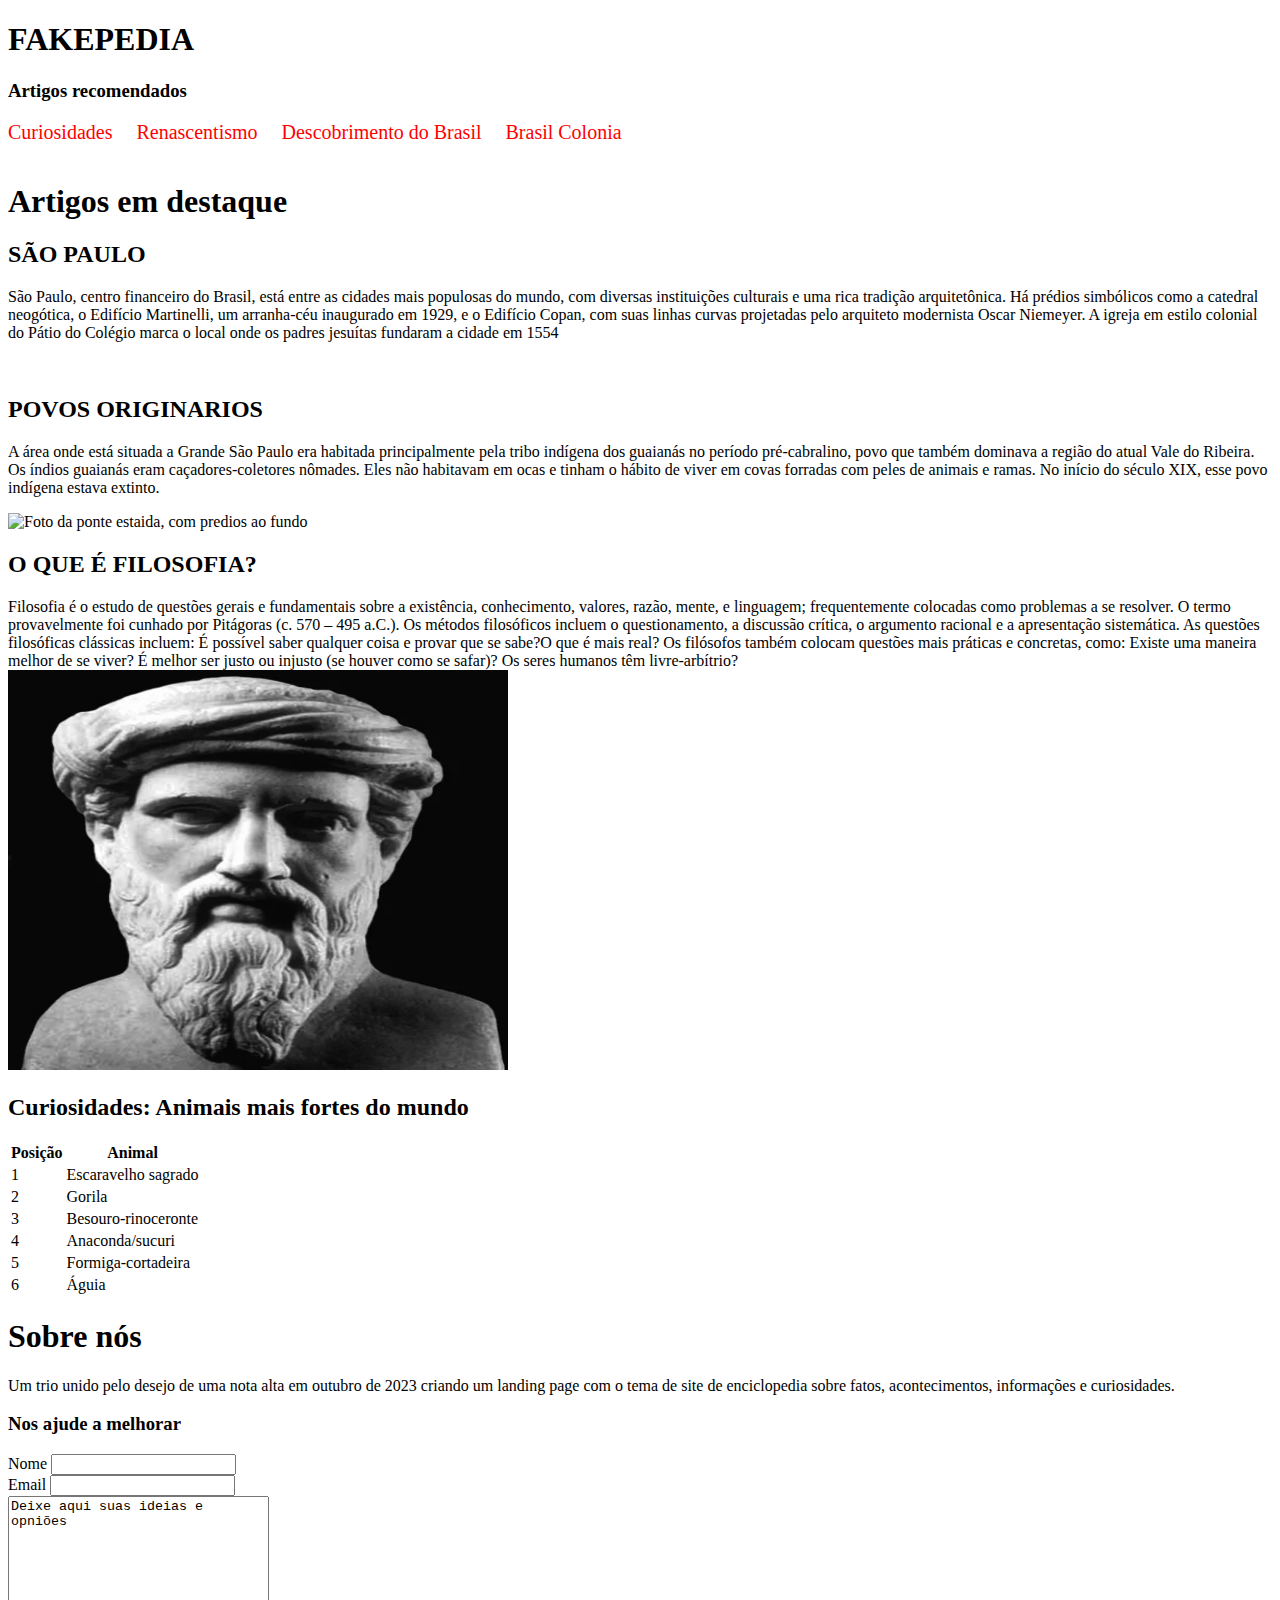
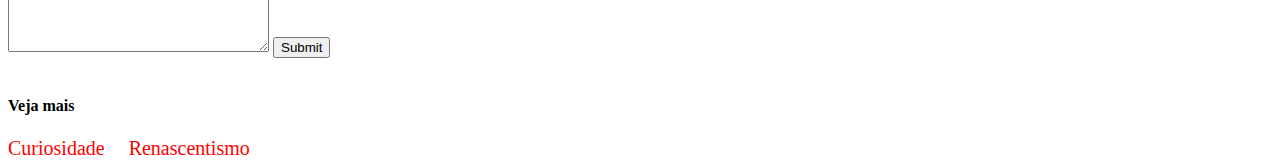
==== index.html @ 88d19edf "." ====
<!DOCTYPE html>
<html lang="pt-br">
<head>
    <meta charset="UTF-8">
    <meta name="viewport" content="width=device-width, initial-scale=1.0">
    <title>Fiki</title>
    <style>
        ul {
            list-style-type: none;
            margin: 0;
            padding: 0;
            background-color: none;
            text-align: left;
        }

        li {
            display: inline;
            margin-right: 20px;
        }

        a {
            color: rgb(255, 0, 0);
            text-decoration: none;
            font-size: 20px;
        }

        a:hover {
            text-decoration: underline;
        }
    </style>
</head>
<body>
    <div>
        <h1>FAKEPEDIA</h1>
        <h3>Artigos recomendados</h3>
        <ul>
            <li><a href="curiosidade.html">Curiosidades</a>
            <li><a href="historia.html">Renascentismo</a>
            <li><a href="historia_brasil.html">Descobrimento do Brasil</a>
            <li><a href="brasil_colonia.html">Brasil Colonia</a></li>
        </ul>
    </div> <br>

    <div>
        <main>
            <H1>Artigos em destaque </h1>
                <article><h2>SÃO PAULO</h2>
                <p>São Paulo, centro financeiro do Brasil, está entre as cidades mais populosas do mundo, com diversas instituições culturais e uma rica tradição arquitetônica. Há prédios simbólicos como a catedral neogótica, o Edifício Martinelli, um arranha-céu inaugurado em 1929, e o Edifício Copan, com suas linhas curvas projetadas pelo arquiteto modernista Oscar Niemeyer. A igreja em estilo colonial do Pátio do Colégio marca o local onde os padres jesuítas fundaram a cidade em 1554</p><br>
                <h2>POVOS ORIGINARIOS</h2>
                <p>A área onde está situada a Grande São Paulo era habitada principalmente pela tribo indígena dos guaianás no período pré-cabralino, povo que também dominava a região do atual Vale do Ribeira. Os índios guaianás eram caçadores-coletores nômades. Eles não habitavam em ocas e tinham o hábito de viver em covas forradas com peles de animais e ramas. No início do século XIX, esse povo indígena estava extinto.</p>
                <img src="Imagem/shutterstock_1474895630.jpg" alt="Foto da ponte estaida, com predios ao fundo" width="500px" height="400px">

                <h2>O QUE É FILOSOFIA?</h2>
                <P></P>Filosofia é o estudo de questões gerais e fundamentais sobre a existência, conhecimento, valores, razão, mente, e linguagem; frequentemente colocadas como problemas a se resolver. O termo provavelmente foi cunhado por Pitágoras (c. 570 – 495 a.C.). Os métodos filosóficos incluem o questionamento, a discussão crítica, o argumento racional e a apresentação sistemática. As questões filosóficas clássicas incluem: É possível saber qualquer coisa e provar que se sabe?O que é mais real? Os filósofos também colocam questões mais práticas e concretas, como: Existe uma maneira melhor de se viver? É melhor ser justo ou injusto (se houver como se safar)? Os seres humanos têm livre-arbítrio? <br>
                <img src="Imagem/pitagoras-l.webp" alt="Escultura de Pitágoras." width="500px" height="400px">
            </article>
        </main>
    </div>
    
    <div>
        <h2>Curiosidades: Animais mais fortes do mundo</h2>
    <table>
        <thead>
            <tr>
            <th>Posição </th>
            <th>Animal</th>
        </tr>
        </thead>
        <td>1</td>
        <td>Escaravelho sagrado</td>
        <tr>
            <td>2</td>
            <td>Gorila</td>
        </tr>
        <tr>
            <td>3</td>
            <td>Besouro-rinoceronte</td>
        </tr>
        <tr>
            <td>4</td>
            <td>Anaconda/sucuri</td>
        </tr>
        <tr>
            <td>5</td>
            <td>Formiga-cortadeira</td>
        </tr>
        <tr>
            <td>6</td>
            <td>Águia</td>
        </tr>
    </table>
</div>
    <div>
        

        <footer>
            <div>
                <h1>Sobre nós</h1>
                <p>Um trio unido pelo desejo de uma nota alta em outubro de 2023 criando um landing page com o tema de site de enciclopedia sobre fatos, acontecimentos, informações e curiosidades.</p>
        
            </div>
            <div>
            <h3>Nos ajude a melhorar</h3>
            <form action="#" method="post">
                <Label>Nome</Label>
                <input type="text" id="nome_completo" name="nome_completo" required> <br>

                <Label>Email</Label>
                <input type="email" id="email_op" name="email_op" required> <br>

                <textarea name="Nós ajude a melhorar" id="" cols="30" rows="10" required>Deixe aqui suas ideias e opniões</textarea>
                <input type="submit" id="submit" name="submit">
            </form><br>
            <h4>Veja mais</h4>
            <ul>
                <li><a href="curiosidade.html">Curiosidade</a></li>
                <li><a href="historia.html">Renascentismo</a></li>
            </ul>
        </div>
            
        </footer>
    </div>
</body>
</html>
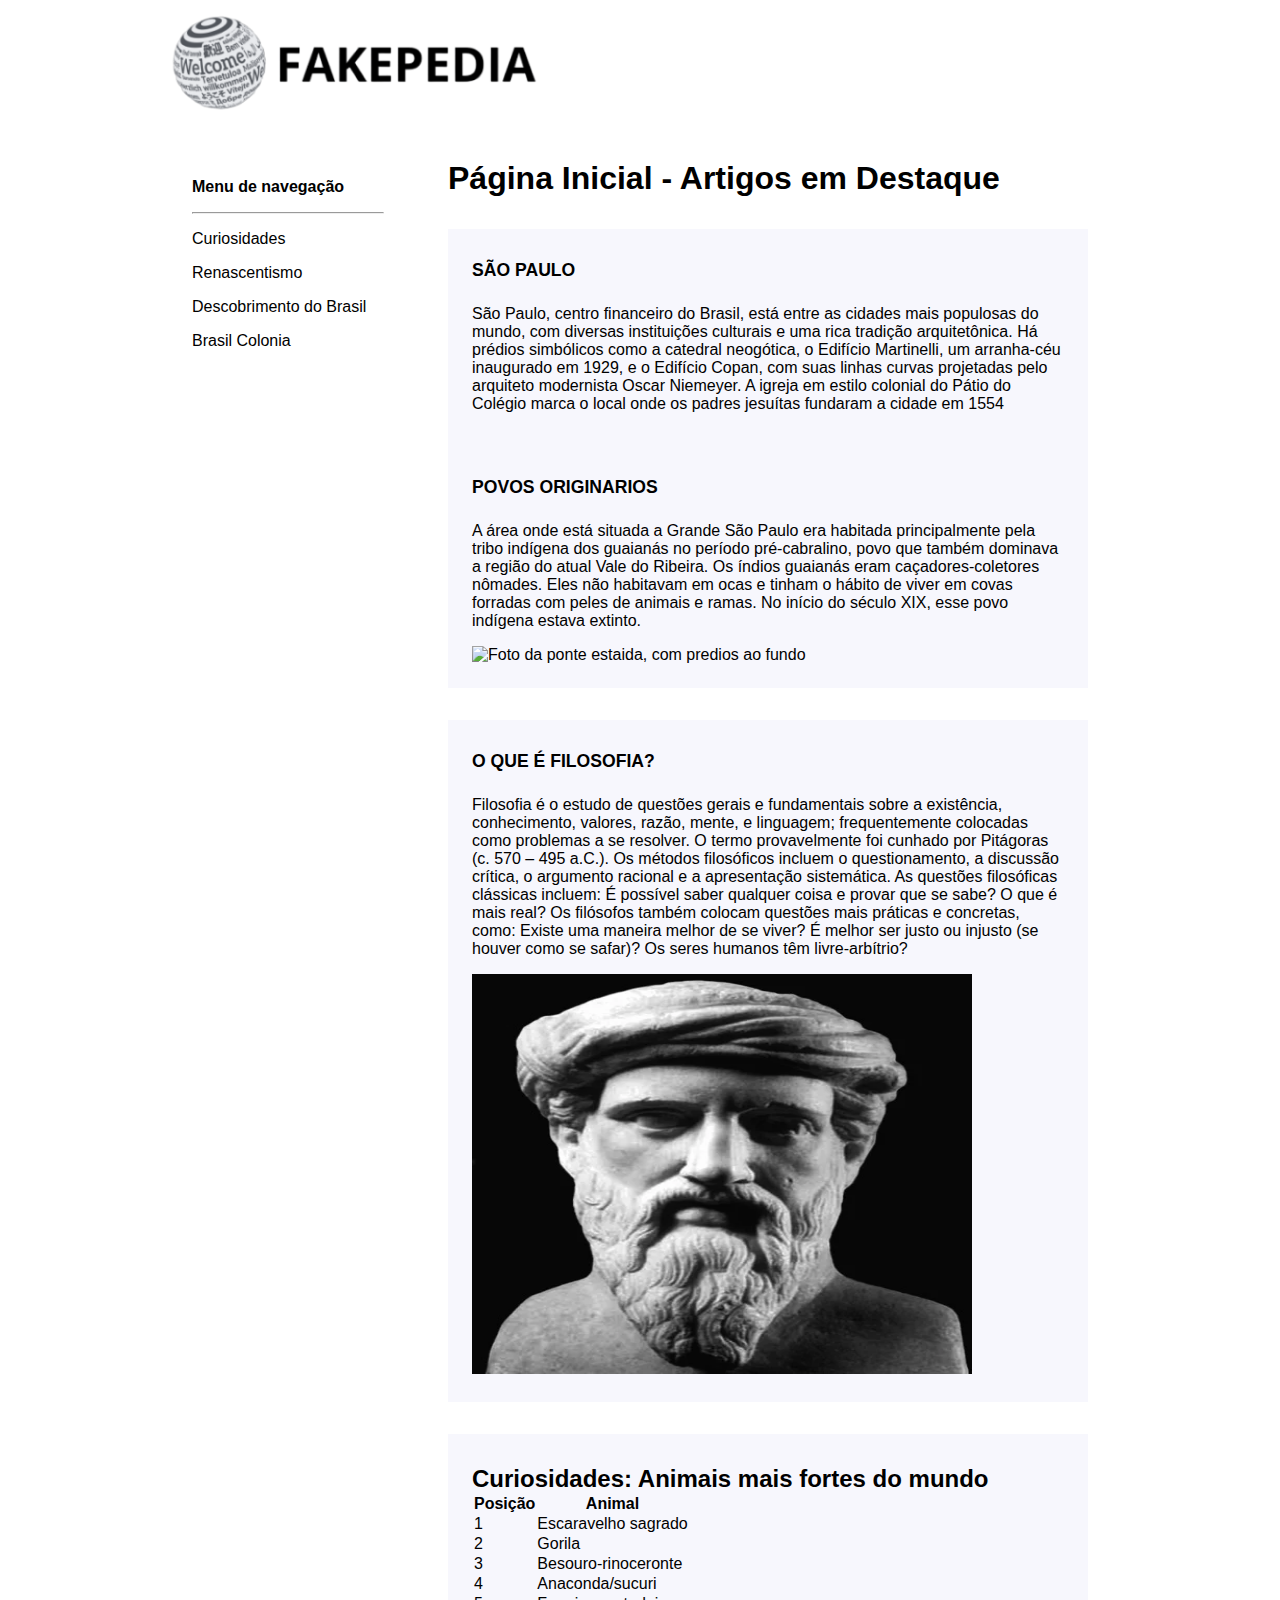
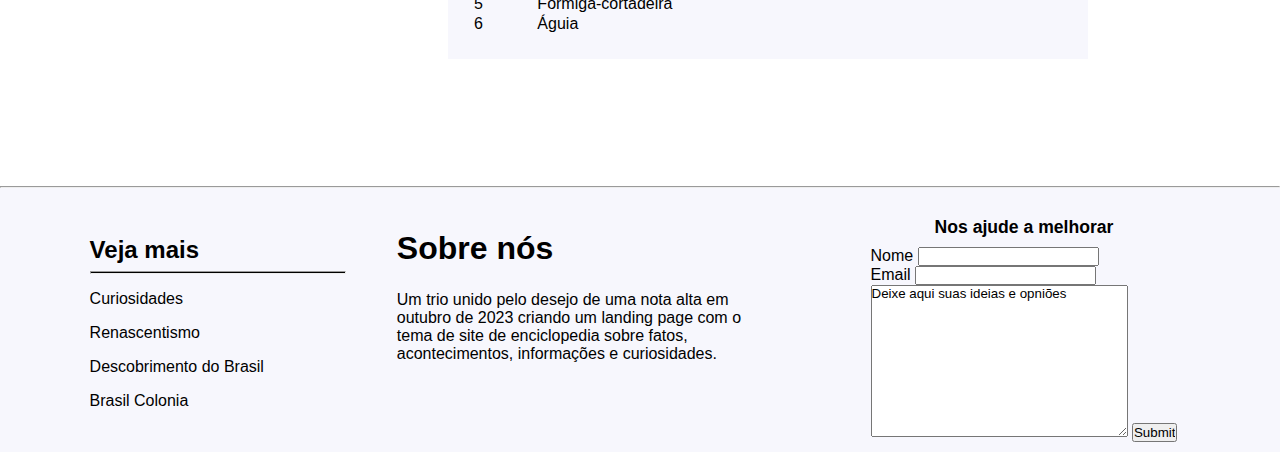
==== commit b79f0ae1: "style: melhoria do css" ====
--- a/index.html
+++ b/index.html
@@ -3,121 +3,127 @@
 <head>
     <meta charset="UTF-8">
     <meta name="viewport" content="width=device-width, initial-scale=1.0">
-    <title>Fiki</title>
-    <style>
-        ul {
-            list-style-type: none;
-            margin: 0;
-            padding: 0;
-            background-color: none;
-            text-align: left;
-        }
-
-        li {
-            display: inline;
-            margin-right: 20px;
-        }
-
-        a {
-            color: rgb(255, 0, 0);
-            text-decoration: none;
-            font-size: 20px;
-        }
-
-        a:hover {
-            text-decoration: underline;
-        }
-    </style>
+    <link rel="stylesheet" href="style.css">
+    <title>Fakepedia - Inicio</title>
 </head>
 <body>
     <div>
-        <h1>FAKEPEDIA</h1>
-        <h3>Artigos recomendados</h3>
-        <ul>
-            <li><a href="curiosidade.html">Curiosidades</a>
-            <li><a href="historia.html">Renascentismo</a>
-            <li><a href="historia_brasil.html">Descobrimento do Brasil</a>
-            <li><a href="brasil_colonia.html">Brasil Colonia</a></li>
-        </ul>
-    </div> <br>
+        <header>
+            <div class="div_inicio">
+                <a href="index.html"><img src="Imagem/FAKEPEDIA Logo.png" alt="Logo FAKEPEDIA" class="img_logo"></a> 
+            </div>
+        </header>
 
-    <div>
+        
         <main>
-            <H1>Artigos em destaque </h1>
-                <article><h2>SÃO PAULO</h2>
-                <p>São Paulo, centro financeiro do Brasil, está entre as cidades mais populosas do mundo, com diversas instituições culturais e uma rica tradição arquitetônica. Há prédios simbólicos como a catedral neogótica, o Edifício Martinelli, um arranha-céu inaugurado em 1929, e o Edifício Copan, com suas linhas curvas projetadas pelo arquiteto modernista Oscar Niemeyer. A igreja em estilo colonial do Pátio do Colégio marca o local onde os padres jesuítas fundaram a cidade em 1554</p><br>
-                <h2>POVOS ORIGINARIOS</h2>
-                <p>A área onde está situada a Grande São Paulo era habitada principalmente pela tribo indígena dos guaianás no período pré-cabralino, povo que também dominava a região do atual Vale do Ribeira. Os índios guaianás eram caçadores-coletores nômades. Eles não habitavam em ocas e tinham o hábito de viver em covas forradas com peles de animais e ramas. No início do século XIX, esse povo indígena estava extinto.</p>
-                <img src="Imagem/shutterstock_1474895630.jpg" alt="Foto da ponte estaida, com predios ao fundo" width="500px" height="400px">
-
-                <h2>O QUE É FILOSOFIA?</h2>
-                <P></P>Filosofia é o estudo de questões gerais e fundamentais sobre a existência, conhecimento, valores, razão, mente, e linguagem; frequentemente colocadas como problemas a se resolver. O termo provavelmente foi cunhado por Pitágoras (c. 570 – 495 a.C.). Os métodos filosóficos incluem o questionamento, a discussão crítica, o argumento racional e a apresentação sistemática. As questões filosóficas clássicas incluem: É possível saber qualquer coisa e provar que se sabe?O que é mais real? Os filósofos também colocam questões mais práticas e concretas, como: Existe uma maneira melhor de se viver? É melhor ser justo ou injusto (se houver como se safar)? Os seres humanos têm livre-arbítrio? <br>
-                <img src="Imagem/pitagoras-l.webp" alt="Escultura de Pitágoras." width="500px" height="400px">
-            </article>
+            <div class="div_main">
+            <div class="div_navegacao">
+                <nav>
+                    <p> <strong>Menu de navegação</strong></p>
+                    <hr>
+                    <ul class="lista_menu">
+                        <li><a href="curiosidade.html">Curiosidades</a>
+                        <li><a href="historia.html">Renascentismo</a>
+                        <li><a href="historia_brasil.html">Descobrimento do Brasil</a></li>
+                        <li><a href="brasil_colonia.html">Brasil Colonia</a>
+                    </ul>
+                </nav>
+            </div>
+            <div class="div_artigo">
+                <h1>Página Inicial - Artigos em Destaque</h1>
+                <div class="div_artigo_destaque">
+                    <article><h3>SÃO PAULO</h3>
+                    <p>São Paulo, centro financeiro do Brasil, está entre as cidades mais populosas do mundo, com diversas instituições culturais e uma rica tradição arquitetônica. Há prédios simbólicos como a catedral neogótica, o Edifício Martinelli, um arranha-céu inaugurado em 1929, e o Edifício Copan, com suas linhas curvas projetadas pelo arquiteto modernista Oscar Niemeyer. A igreja em estilo colonial do Pátio do Colégio marca o local onde os padres jesuítas fundaram a cidade em 1554</p><br>
+                    <h3>POVOS ORIGINARIOS</h3>
+                    <p>A área onde está situada a Grande São Paulo era habitada principalmente pela tribo indígena dos guaianás no período pré-cabralino, povo que também dominava a região do atual Vale do Ribeira. Os índios guaianás eram caçadores-coletores nômades. Eles não habitavam em ocas e tinham o hábito de viver em covas forradas com peles de animais e ramas. No início do século XIX, esse povo indígena estava extinto.</p>
+                    <img src="Imagem/shutterstock_1474895630.jpg" alt="Foto da ponte estaida, com predios ao fundo" width="500px" height="400px">
+                </div>
+                <div class="div_artigo_destaque">
+                    <h3>O QUE É FILOSOFIA?</h3>
+                    <P>Filosofia é o estudo de questões gerais e fundamentais sobre a existência, conhecimento, 
+                        valores, razão, mente, e linguagem; frequentemente colocadas como problemas a se resolver. 
+                        O termo provavelmente foi cunhado por Pitágoras (c. 570 – 495 a.C.). Os métodos filosóficos 
+                        incluem o questionamento, a discussão crítica, o argumento racional e a apresentação sistemática. 
+                        As questões filosóficas clássicas incluem: É possível saber qualquer coisa e provar que se sabe?
+                        O que é mais real? Os filósofos também colocam questões mais práticas e concretas, como: Existe 
+                        uma maneira melhor de se viver? É melhor ser justo ou injusto (se houver como se safar)? Os 
+                        seres humanos têm livre-arbítrio?</P>
+                    <img src="Imagem/pitagoras-l.webp" alt="Escultura de Pitágoras." width="500px" height="400px">
+                </article>
+                </div>  
+                <div class="div_artigo_destaque">
+                    <h2>Curiosidades: Animais mais fortes do mundo</h2>
+                    <table>
+                        <tr>
+                            <th>Posição </th>
+                            <th>Animal</th>
+                        </tr>
+                        <td>1</td>
+                        <td>Escaravelho sagrado</td>
+                        <tr>
+                            <td>2</td>
+                            <td>Gorila</td>
+                        </tr>
+                        <tr>
+                            <td>3</td>
+                            <td>Besouro-rinoceronte</td>
+                        </tr>
+                        <tr>
+                            <td>4</td>
+                            <td>Anaconda/sucuri</td>
+                        </tr>
+                        <tr>
+                            <td>5</td>
+                            <td>Formiga-cortadeira</td>
+                        </tr>
+                        <tr>
+                            <td>6</td>
+                            <td>Águia</td>
+                        </tr>
+                    </table>
+                </div>
+            </div>
         </main>
-    </div>
-    
-    <div>
-        <h2>Curiosidades: Animais mais fortes do mundo</h2>
-    <table>
-        <thead>
-            <tr>
-            <th>Posição </th>
-            <th>Animal</th>
-        </tr>
-        </thead>
-        <td>1</td>
-        <td>Escaravelho sagrado</td>
-        <tr>
-            <td>2</td>
-            <td>Gorila</td>
-        </tr>
-        <tr>
-            <td>3</td>
-            <td>Besouro-rinoceronte</td>
-        </tr>
-        <tr>
-            <td>4</td>
-            <td>Anaconda/sucuri</td>
-        </tr>
-        <tr>
-            <td>5</td>
-            <td>Formiga-cortadeira</td>
-        </tr>
-        <tr>
-            <td>6</td>
-            <td>Águia</td>
-        </tr>
-    </table>
-</div>
-    <div>
         
 
         <footer>
-            <div>
-                <h1>Sobre nós</h1>
-                <p>Um trio unido pelo desejo de uma nota alta em outubro de 2023 criando um landing page com o tema de site de enciclopedia sobre fatos, acontecimentos, informações e curiosidades.</p>
-        
-            </div>
-            <div>
-            <h3>Nos ajude a melhorar</h3>
-            <form action="#" method="post">
-                <Label>Nome</Label>
-                <input type="text" id="nome_completo" name="nome_completo" required> <br>
+            <hr>
+            <div class="div_footer">
+                <div class="div_menu_footer">
+                    <nav>
+                        <h2> <strong>Veja mais</strong></h2>
+                        <hr>
+                        <ul class="lista_menu">
+                            <li><a href="curiosidade.html">Curiosidades</a>
+                            <li><a href="historia.html">Renascentismo</a>
+                            <li><a href="historia_brasil.html">Descobrimento do Brasil</a></li>
+                            <li><a href="brasil_colonia.html">Brasil Colonia</a>
+                        </ul>
+                    </nav>
+                </div>
+                <div class="div_sobre">
+                    <h1>Sobre nós</h1>
+                    <p>
+                        Um trio unido pelo desejo de uma nota alta em outubro de 2023 criando um landing page com o 
+                        tema de site de enciclopedia sobre fatos, acontecimentos, informações e curiosidades.
+                    </p>
+                </div>
+                <div class="div_form">
+                    <h3>Nos ajude a melhorar</h3>
+                    <form action="#" method="post">
+                        <Label>Nome</Label>
+                        <input type="text" id="nome_completo" name="nome_completo" required> <br>
 
-                <Label>Email</Label>
-                <input type="email" id="email_op" name="email_op" required> <br>
+                        <Label>Email</Label>
+                        <input type="email" id="email_op" name="email_op" required> <br>
 
-                <textarea name="Nós ajude a melhorar" id="" cols="30" rows="10" required>Deixe aqui suas ideias e opniões</textarea>
-                <input type="submit" id="submit" name="submit">
-            </form><br>
-            <h4>Veja mais</h4>
-            <ul>
-                <li><a href="curiosidade.html">Curiosidade</a></li>
-                <li><a href="historia.html">Renascentismo</a></li>
-            </ul>
-        </div>
-            
+                        <textarea name="Nós ajude a melhorar" id="" cols="30" rows="10" required>Deixe aqui suas ideias e opniões
+                        </textarea>
+
+                        <input type="submit" id="submit" name="submit">
+                    </form>
+                </div>
+            </div>           
         </footer>
     </div>
 </body>
--- a/style.css
+++ b/style.css
@@ -0,0 +1,120 @@
+*{
+    padding: 0;
+    margin: 0;
+    font-family: Arial, Helvetica, sans-serif;
+}
+
+p{
+    margin-bottom: 1rem;
+    margin-top: 1.5rem;
+}
+
+ul{
+    margin-left: 1rem; 
+}
+
+li{
+    margin-top: 1rem;
+    margin-bottom: 1rem;
+}
+
+hr{
+    height: 0.5px;
+    background-color: black;
+    margin-top: 7px;
+    margin-bottom: 10px;
+}
+
+.lista_menu {
+    list-style-type: none;
+    margin-left: 0; 
+}
+
+a {
+    color: black;
+    text-decoration: none;
+}
+
+a:hover {
+    text-decoration: underline;
+}
+
+h1{
+    margin-top: 2rem;
+}
+
+h2{
+    margin-top: 5%;
+}
+
+h3{
+    margin-top: 5%;
+    font-size: 1.1rem;
+}
+
+.div_main{
+    display: flex;
+    justify-content: flex-start;
+}
+
+.div_navegacao{
+    width: 15%;
+    margin-left: 15%;
+    padding-top: 2%;
+}
+
+.div_artigo{
+    width: 50%;
+    margin-left: 5%;
+}
+
+.div_artigo_destaque{
+    background-color: rgb(247, 247, 253);
+    padding: 1.5rem;
+    padding-top: 0.1rem;
+    margin-bottom: 1.5rem;
+    margin-top: 2rem;
+}
+
+.div_inicio{
+    height: 8rem;
+    display: flex;
+    flex-wrap: wrap;
+    align-content: center;
+    padding-left: 13%;
+}
+
+
+.div_footer{
+    display: flex;
+    justify-content: center;
+}
+
+footer{
+    background-color: rgb(247, 247, 253);
+    margin-top: 8%;
+}
+
+.div_menu_footer{
+    width: 20%;
+    padding: 2%;
+}
+
+.div_sobre{
+    width: 30%;
+    padding-left: 2%;
+    padding-right: 2%;
+    margin-right: 2%;
+}
+
+.div_form{
+    width: 30%;
+    display: flex;
+    flex-wrap: wrap;
+    justify-content: center;
+}
+
+
+
+
+
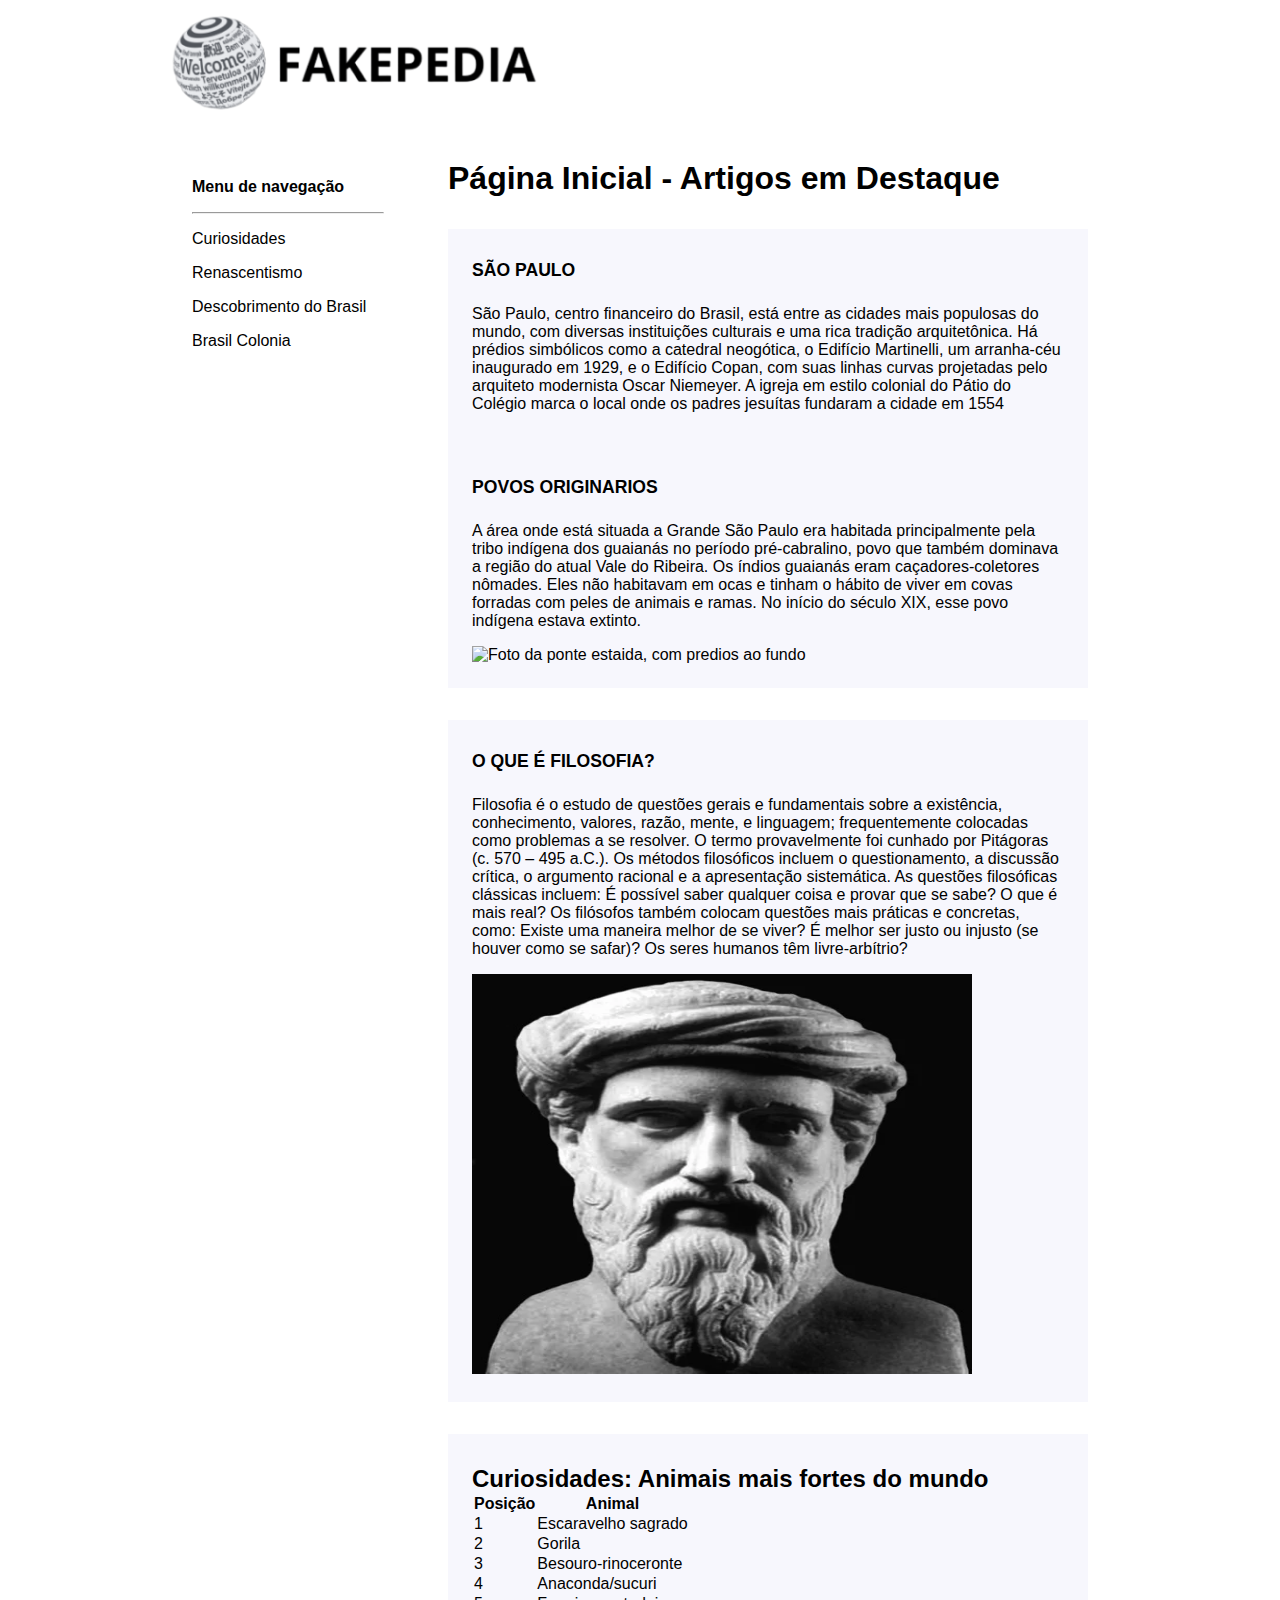
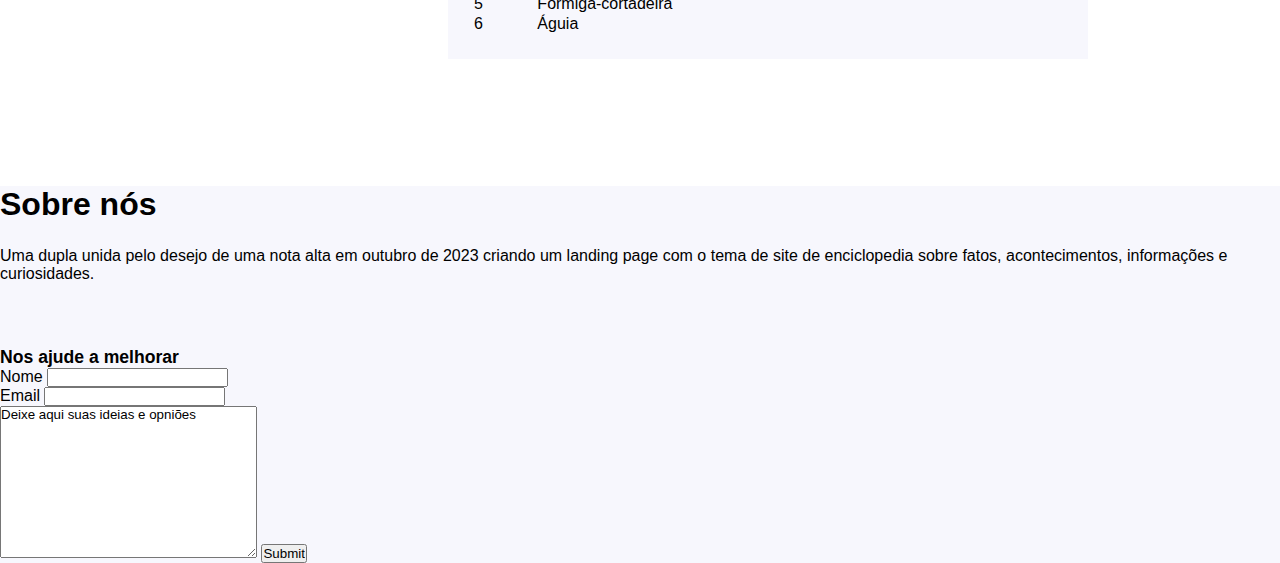
==== commit e70746b7: "Merge branch 'main' of https://github.com/Humopz/Desenvolvimento-web" ====
--- a/index.html
+++ b/index.html
@@ -87,32 +87,16 @@
         
 
         <footer>
-            <hr>
-            <div class="div_footer">
-                <div class="div_menu_footer">
-                    <nav>
-                        <h2> <strong>Veja mais</strong></h2>
-                        <hr>
-                        <ul class="lista_menu">
-                            <li><a href="curiosidade.html">Curiosidades</a>
-                            <li><a href="historia.html">Renascentismo</a>
-                            <li><a href="historia_brasil.html">Descobrimento do Brasil</a></li>
-                            <li><a href="brasil_colonia.html">Brasil Colonia</a>
-                        </ul>
-                    </nav>
-                </div>
-                <div class="div_sobre">
-                    <h1>Sobre nós</h1>
-                    <p>
-                        Um trio unido pelo desejo de uma nota alta em outubro de 2023 criando um landing page com o 
-                        tema de site de enciclopedia sobre fatos, acontecimentos, informações e curiosidades.
-                    </p>
-                </div>
-                <div class="div_form">
-                    <h3>Nos ajude a melhorar</h3>
-                    <form action="#" method="post">
-                        <Label>Nome</Label>
-                        <input type="text" id="nome_completo" name="nome_completo" required> <br>
+            <div>
+                <h1>Sobre nós</h1>
+                <p>Uma dupla unida pelo desejo de uma nota alta em outubro de 2023 criando um landing page com o tema de site de enciclopedia sobre fatos, acontecimentos, informações e curiosidades.</p>
+        
+            </div>
+            <div>
+            <h3>Nos ajude a melhorar</h3>
+            <form action="#" method="post">
+                <Label>Nome</Label>
+                <input type="text" id="nome_completo" name="nome_completo" required> <br>
 
                         <Label>Email</Label>
                         <input type="email" id="email_op" name="email_op" required> <br>
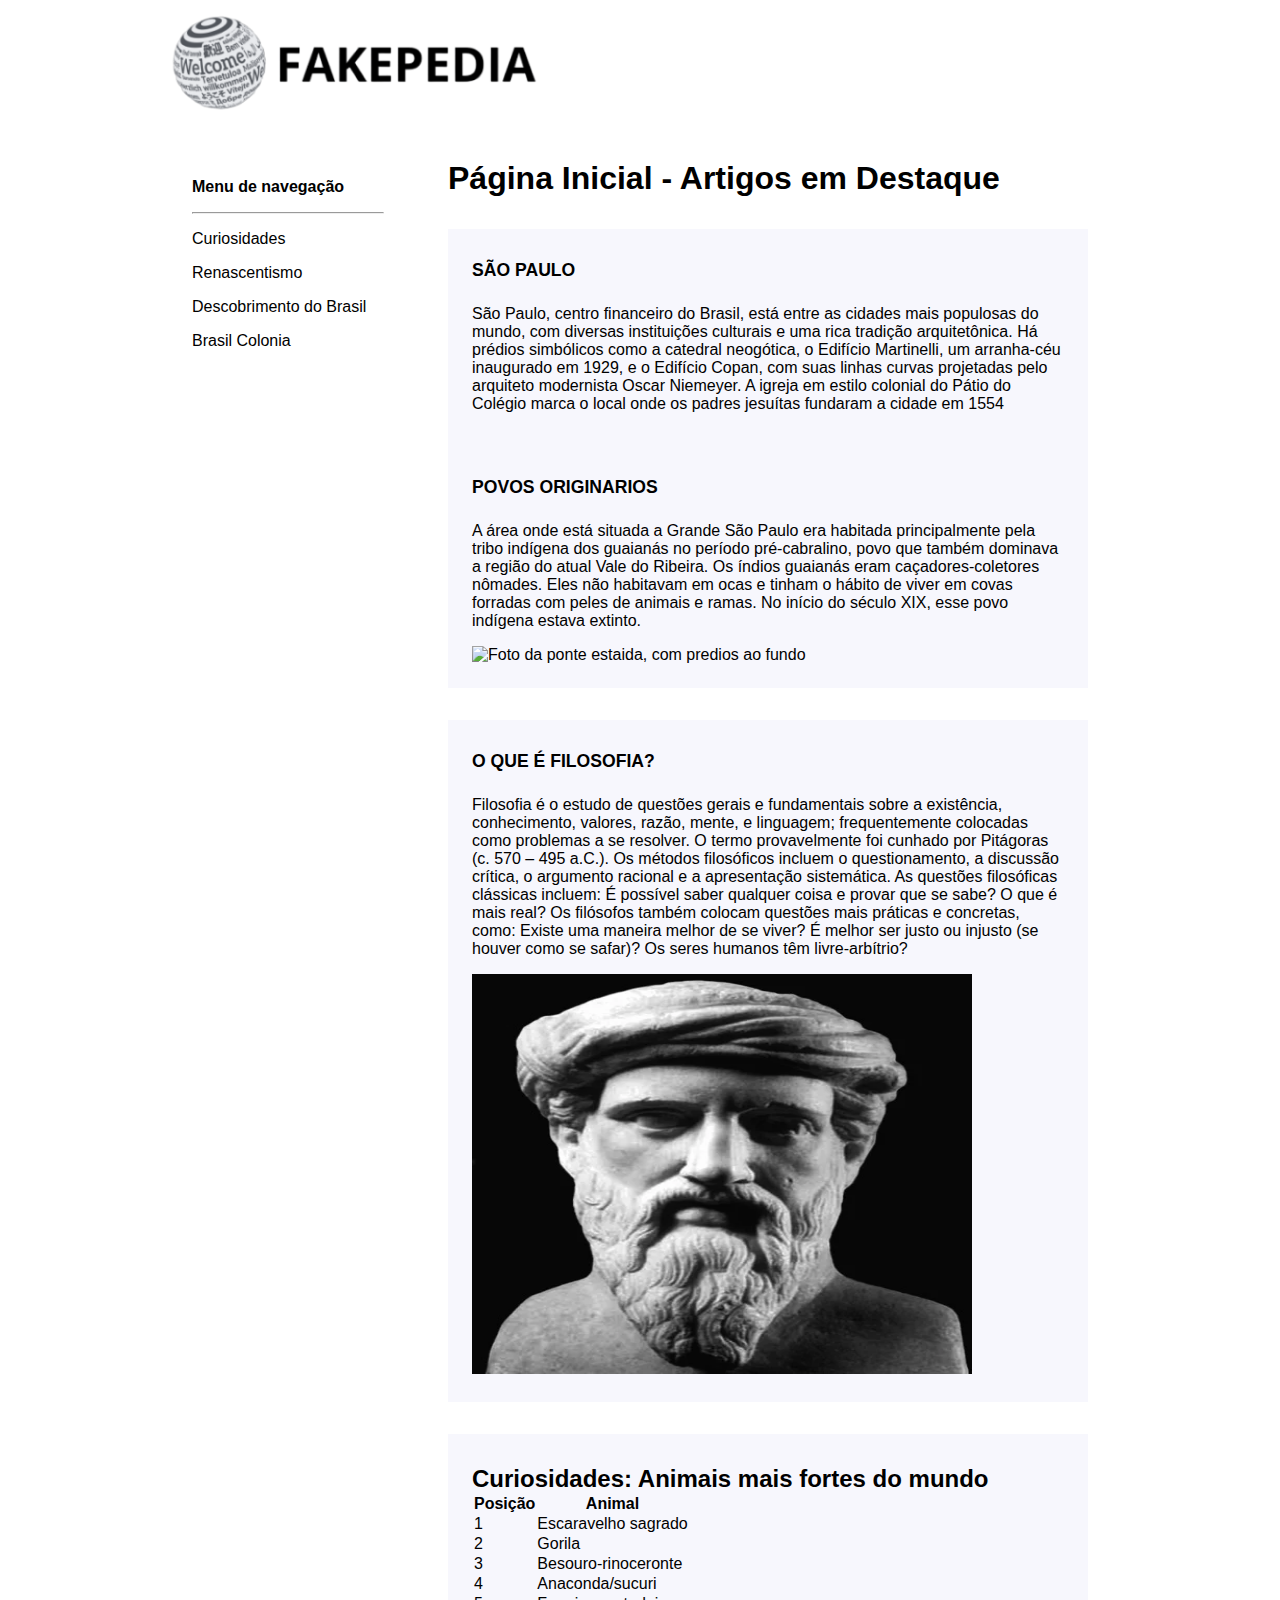
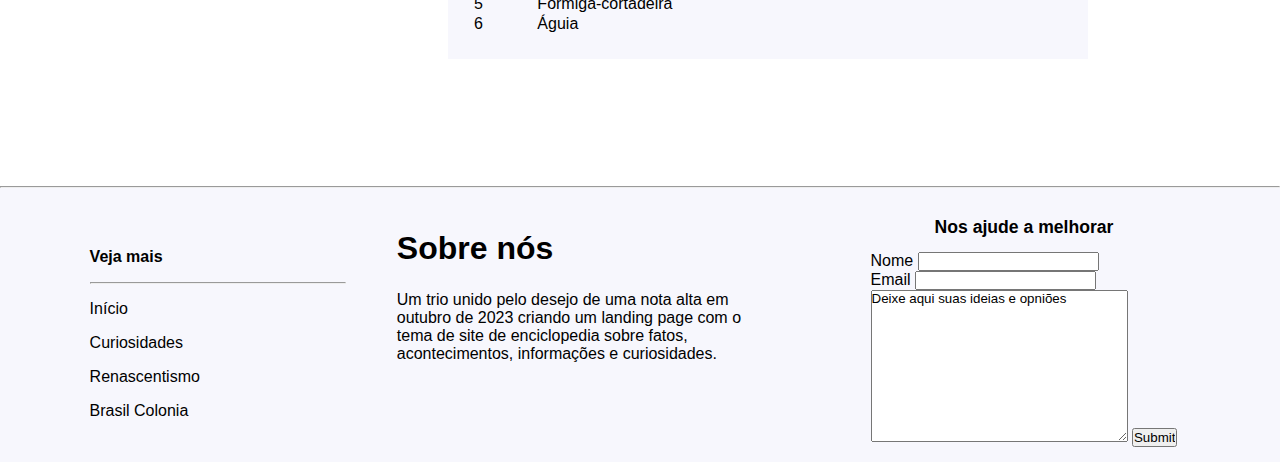
==== commit 91f5e4a8: "style: melhoria no footer index" ====
--- a/index.html
+++ b/index.html
@@ -87,23 +87,39 @@
         
 
         <footer>
-            <div>
-                <h1>Sobre nós</h1>
-                <p>Uma dupla unida pelo desejo de uma nota alta em outubro de 2023 criando um landing page com o tema de site de enciclopedia sobre fatos, acontecimentos, informações e curiosidades.</p>
-        
-            </div>
-            <div>
-            <h3>Nos ajude a melhorar</h3>
-            <form action="#" method="post">
-                <Label>Nome</Label>
-                <input type="text" id="nome_completo" name="nome_completo" required> <br>
-
+            <hr>
+            <div class="div_footer">
+                <div class="div_menu_footer">
+                    <nav>
+                        <p> <strong>Veja mais</strong></p>
+                        <hr>
+                        <ul class="lista_menu">
+                            <li><a href="index.html">Início</a>
+                            <li><a href="curiosidade.html">Curiosidades</a>
+                            <li><a href="historia.html">Renascentismo</a>
+                            <li><a href="brasil_colonia.html">Brasil Colonia</a>
+                        </ul>
+                    </nav>
+                </div>
+                <div class="div_sobre">
+                    <h1>Sobre nós</h1>
+                    <p>
+                        Um trio unido pelo desejo de uma nota alta em outubro de 2023 criando um landing page com o 
+                        tema de site de enciclopedia sobre fatos, acontecimentos, informações e curiosidades.
+                    </p>
+                </div>
+                <div class="div_form">
+                    <h3>Nos ajude a melhorar</h3>
+                    <form action="#" method="post">
+                        <Label>Nome</Label>
+                        <input type="text" id="nome_completo" name="nome_completo" required> <br>
+    
                         <Label>Email</Label>
                         <input type="email" id="email_op" name="email_op" required> <br>
-
+    
                         <textarea name="Nós ajude a melhorar" id="" cols="30" rows="10" required>Deixe aqui suas ideias e opniões
                         </textarea>
-
+    
                         <input type="submit" id="submit" name="submit">
                     </form>
                 </div>
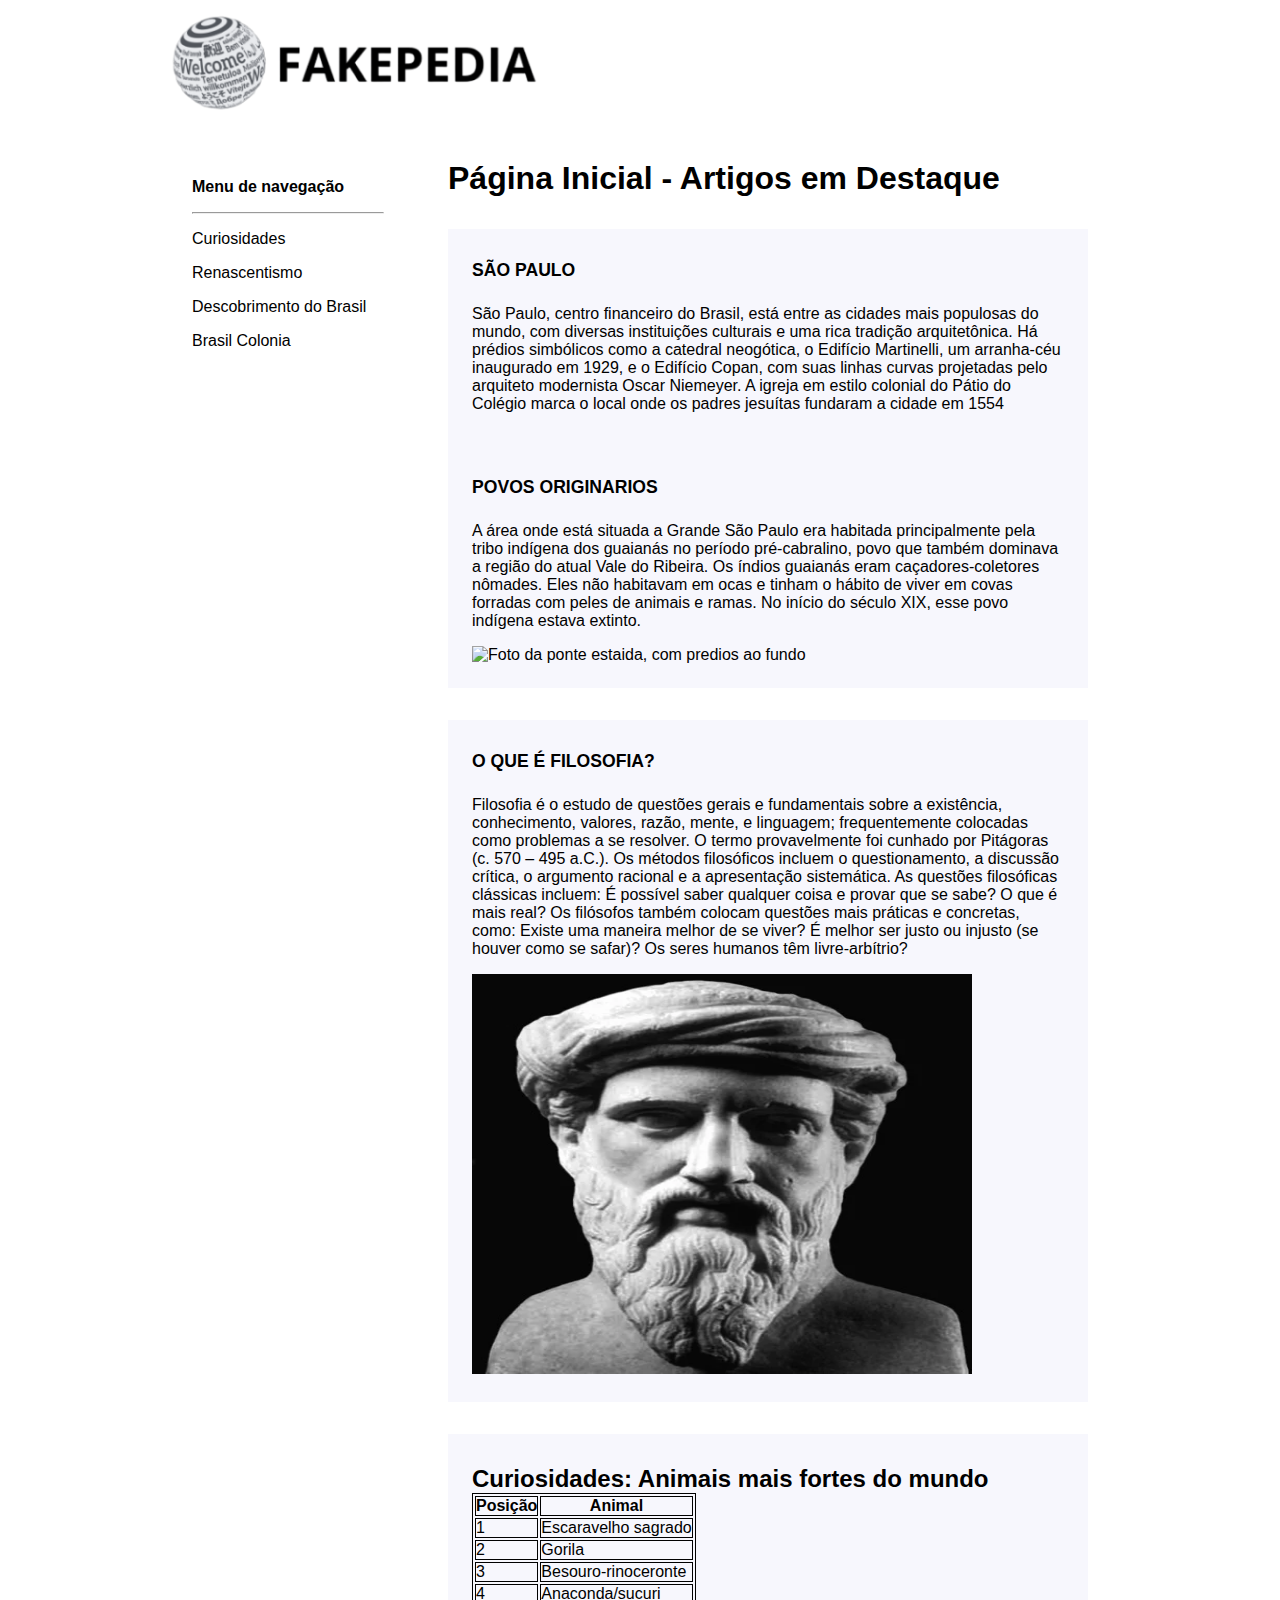
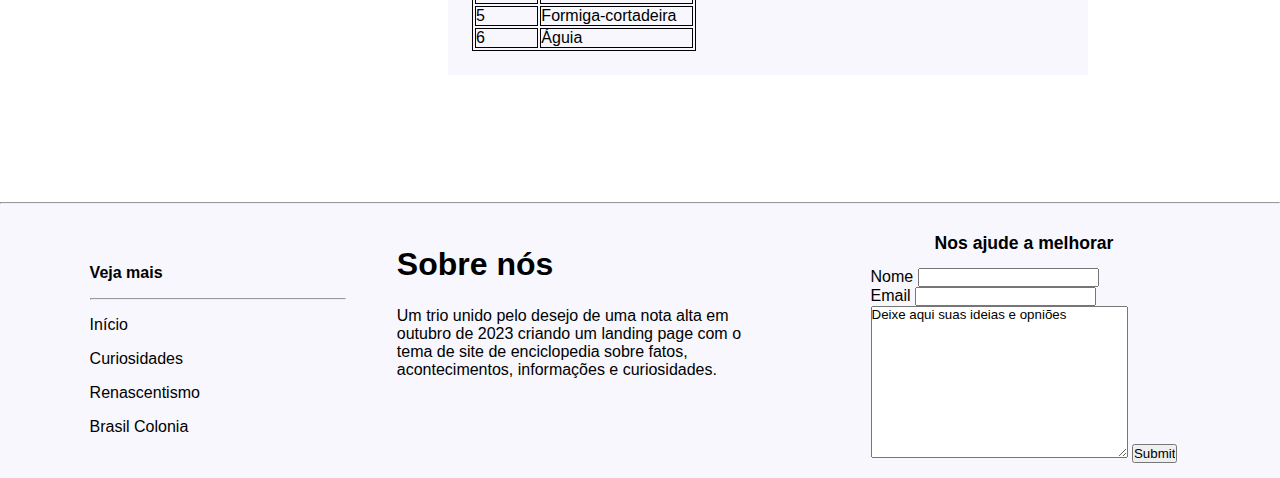
==== commit d9ecc530: "table e metas" ====
--- a/index.html
+++ b/index.html
@@ -5,6 +5,7 @@
     <meta name="viewport" content="width=device-width, initial-scale=1.0">
     <link rel="stylesheet" href="style.css">
     <title>Fakepedia - Inicio</title>
+    <meta name="description" content="Informações">
 </head>
 <body>
     <div>
--- a/style.css
+++ b/style.css
@@ -114,6 +114,9 @@
     justify-content: center;
 }
 
+table, th, td {
+    border: 0.5px solid;
+  }
 
 
 
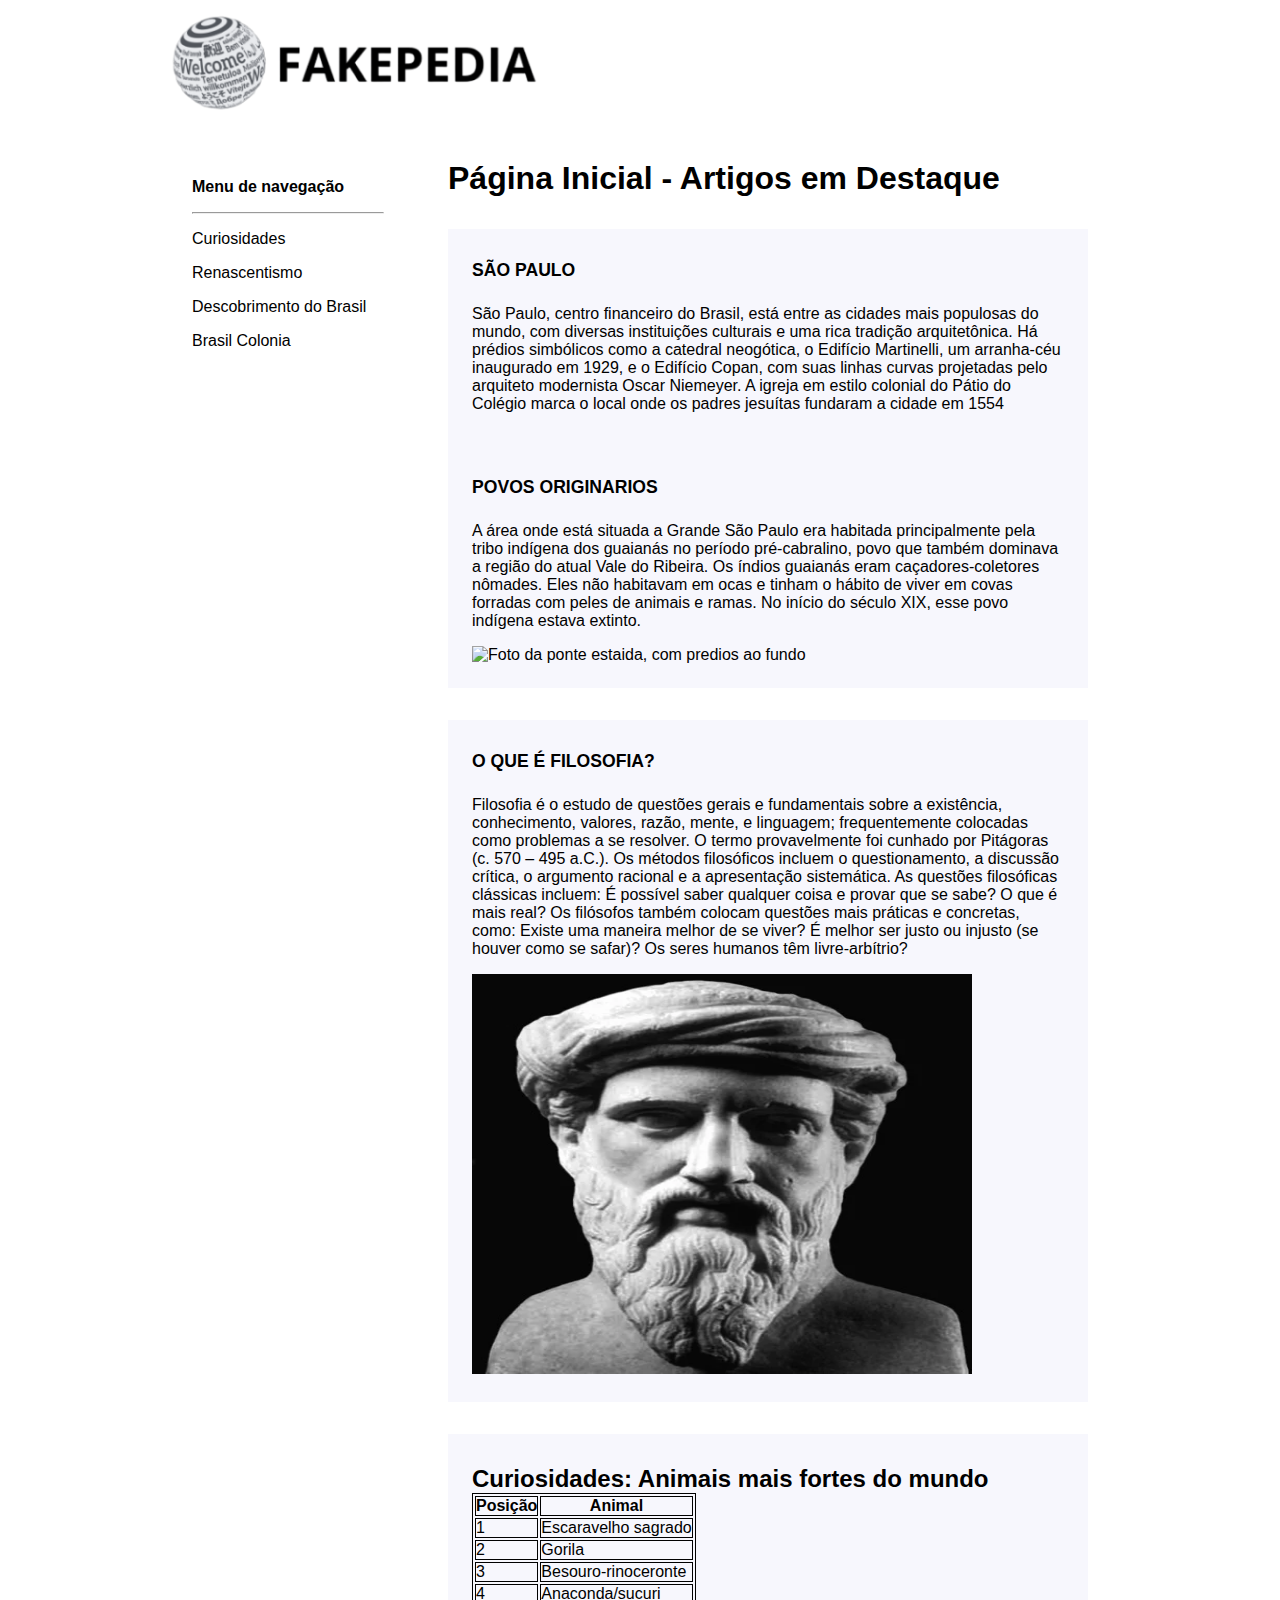
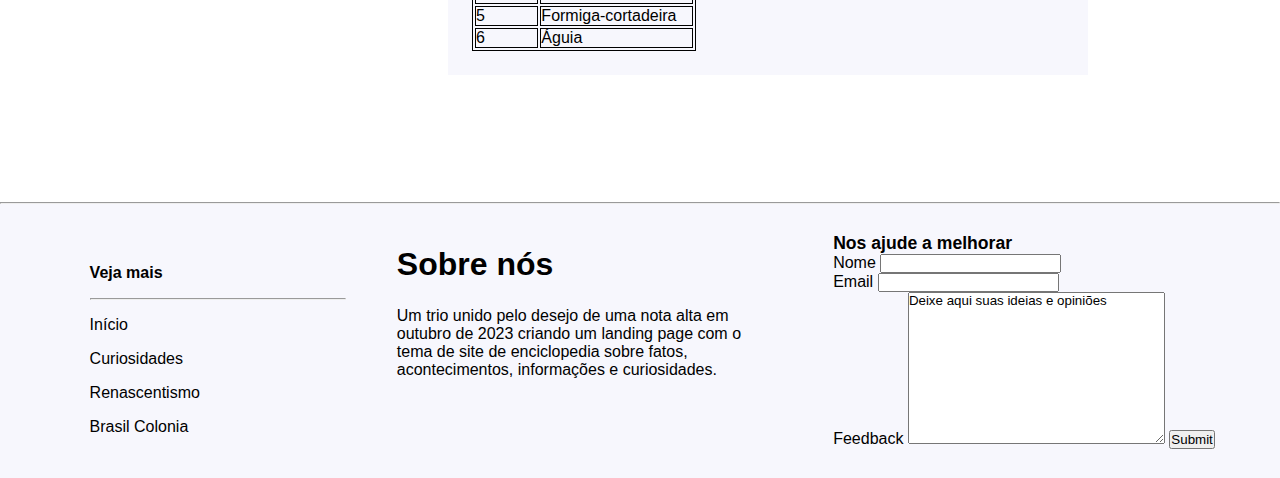
==== commit f4d34948: "Java script update" ====
--- a/index.html
+++ b/index.html
@@ -6,6 +6,38 @@
     <link rel="stylesheet" href="style.css">
     <title>Fakepedia - Inicio</title>
     <meta name="description" content="Informações">
+    <meta name="keyword" content="pedia, wikipedia, info, informações, brasil, historia">
+    <meta name="author" content="Gabriel de Oliveira, Emily Angel, Kauan Pires">
+    <script>
+        window.onload = function() {
+            document.getElementById("feedbackForm").addEventListener("submit", function(event) {
+                event.preventDefault(); 
+               
+                var nome = document.getElementById("nome_completo").value;
+                var email = document.getElementById("email_op").value;
+                var feedback = document.getElementById("feedback").value;
+
+                
+                if (nome !== '' && email !== '' && feedback !== '') {
+                   
+                    document.getElementById("agradecimento").innerHTML = "Obrigado pelo seu feedback!";
+                } else {
+                   
+                    var msg = '';
+                    if (nome === '') {
+                        msg += "Por favor, insira seu nome.<br>";
+                    }
+                    if (email === '') {
+                        msg += "Por favor, insira seu email.<br>";
+                    }
+                    if (feedback === '') {
+                        msg += "Por favor, insira seu feedback.<br>";
+                    }
+                    document.getElementById("agradecimento").innerHTML = msg;
+                }
+            });
+        };
+    </script>
 </head>
 <body>
     <div>
@@ -110,22 +142,22 @@
                     </p>
                 </div>
                 <div class="div_form">
-                    <h3>Nos ajude a melhorar</h3>
-                    <form action="#" method="post">
-                        <Label>Nome</Label>
-                        <input type="text" id="nome_completo" name="nome_completo" required> <br>
-    
-                        <Label>Email</Label>
-                        <input type="email" id="email_op" name="email_op" required> <br>
-    
-                        <textarea name="Nós ajude a melhorar" id="" cols="30" rows="10" required>Deixe aqui suas ideias e opniões
-                        </textarea>
-    
-                        <input type="submit" id="submit" name="submit">
-                    </form>
-                </div>
-            </div>           
-        </footer>
-    </div>
-</body>
-</html>+                        <div>
+                            <h3>Nos ajude a melhorar</h3>
+                            <form action="#" method="post" id="feedbackForm">
+                                <label>Nome</label>
+                                <input type="text" id="nome_completo" name="nome_completo" required> <br>
+                    
+                                <label>Email</label>
+                                <input type="email" id="email_op" name="email_op" required> <br>
+                    
+                                <label>Feedback</label>
+                                <textarea name="feedback" id="feedback" cols="30" rows="10" required>Deixe aqui suas ideias e opiniões</textarea>
+                    
+                                <input type="submit" id="submit" name="submit">
+                            </form>
+                            <p id="agradecimento"></p>
+                        </div>
+                    </body>
+                    </html>
+                    